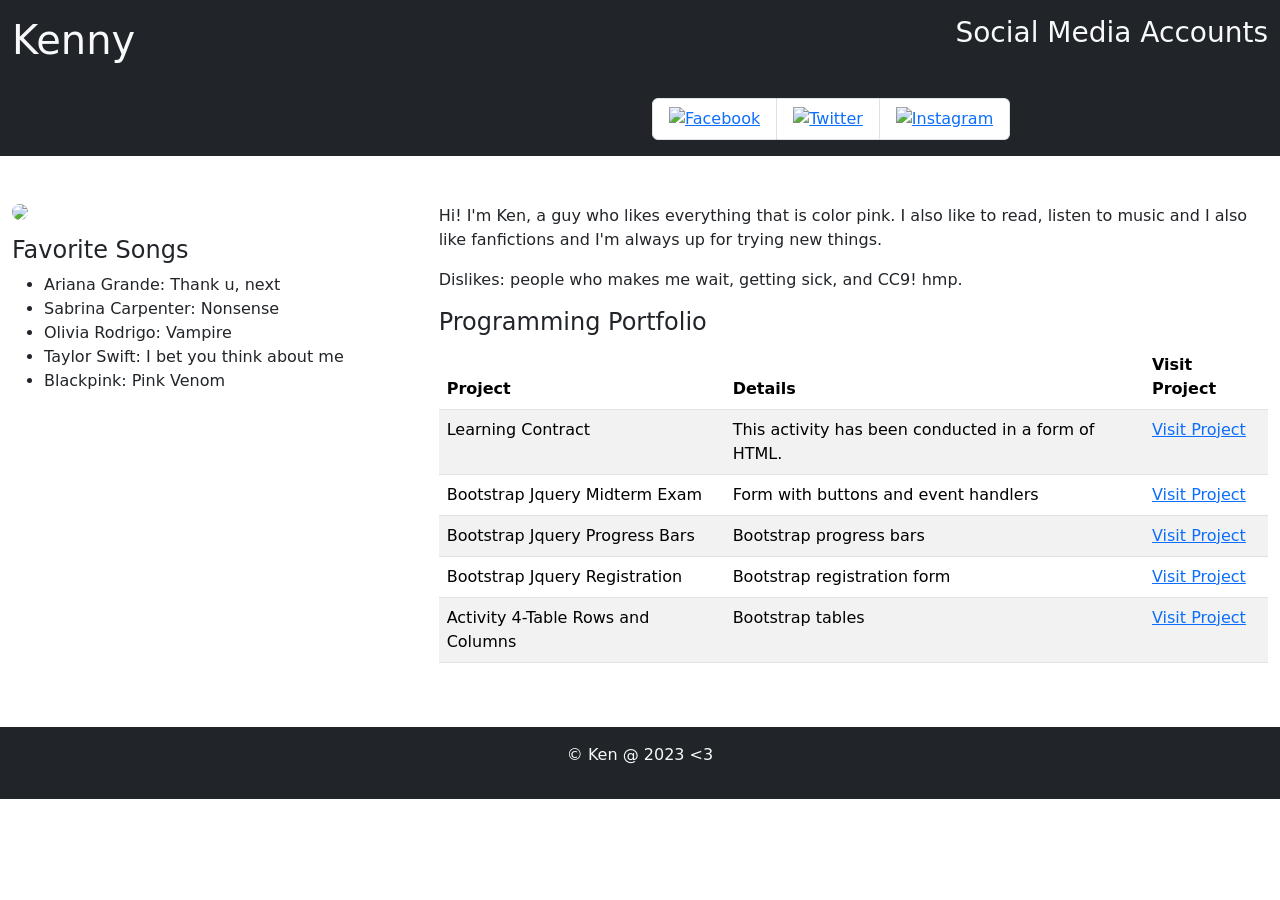
==== index.html @ 67c7f257 "index.html" ====
<!DOCTYPE html>
<html lang="en">
<head>
 <meta charset="UTF-8">
 <meta name="viewport" content="width=device-width, initial-scale=1.0">
 <title>KenDuhL's Website</title>
 <link rel="stylesheet" href="styles/style.css">
 <link href="https://cdn.jsdelivr.net/npm/bootstrap@5.1.3/dist/css/bootstrap.min.css" rel="stylesheet" integrity="sha384-1BmE4kWBq78iYhFldvKuhfTAU6auU8tT94WrHftjDbrCEXSU1oBoqyl2QvZ6jIW3" crossorigin="anonymous">
 <style>
 body {
 background-image: url('https://i.pinimg.com/originals/70/e8/f9/70e8f9e15fc448eb26779cce9c5ef427.gif');
 background-repeat: no-repeat;
 background-size: cover;
 }

 </style>
</head>
<body>
 <div class="container-fluid">
 <header class="row bg-dark text-light py-3">
 <div class="col-md-6">
   <h1 class="setsuku">Kenny</h1> 
 </div>
 <div class="col-md-6 text-md-end">
  <h3>Social Media Accounts</h3>
   <section class="mt-5">
    <ul class="list-group list-group-horizontal">
      <li class="list-group-item">
        <a href="https://www.facebook.com/JustJoshua18.04/" target="_blank" class="social-icon">
          <img src="https://www.facebook.com/favicon.ico" alt="Facebook" width="32" height="32">
        </a>
       </li>
       <li class="list-group-item">
        <a href="https://twitter.com/KamenKenba" target="_blank" class="social-icon">
          <img src="https://twitter.com/favicon.ico" alt="Twitter" width="32" height="32">
        </a>
       </li>
       <li class="list-group-item">
        <a href="https://www.instagram.com/just_joshua19/" target="_blank" class="social-icon">
          <img src="https://www.instagram.com/favicon.ico" alt="Instagram" width="32" height="32">
        </a>
       </li>       
 </div>
 </header>
 <main class="row py-5 mainContent">
  <div class="col-md-4">
      <img src="https://www.rouge18.com/wp-content/uploads/2013/03/tumblr_mj4h2gUtac1r79nqko1_5001.jpg"  class="queenRegina img-fluid rounded-circle mb-3">
    <h4>Favorite Songs</h4>
    <ul>
      <li class="abc">Ariana Grande: Thank u, next</li>
      <li class="abc">Sabrina Carpenter: Nonsense</li>
      <li class="abc">Olivia Rodrigo: Vampire</li>
      <li class="abc">Taylor Swift: I bet you think about me</li>
      <li class="abc">Blackpink: Pink Venom</li>
    </ul>
  </div>
  <div class="col-md-8">
    <p>Hi! I'm Ken, a guy who likes everything that is color pink. I also like to read, listen to music and  I also like fanfictions and I'm always up for trying new things.</p>
    <p>Dislikes: people who makes me wait, getting sick, and CC9! hmp.</p>
    <h4>Programming Portfolio</h4>
    <div class="table-responsive">
      <table class="table table-striped">
        <thead>
          <tr>
            <th>Project</th>
            <th>Details</th>
            <th>Visit Project</th>
          </tr>
        </thead>
        <tbody>
          <tr>
            <td>Learning Contract</td>
            <td>This activity has been conducted in a form of HTML.</td>
            <td><a href="http://127.0.0.1:5500/Files/index.html" class="zz">Visit Project</a></td>
          </tr>
          <tr>
            <td>Bootstrap Jquery Midterm Exam</td>
            <td>Form with buttons and event handlers</td>
            <td><a href="file:///C:/Users/Kenneth%20Joshua%20Ramos/Documents/Final-Project/Files/midterm%20exam.html" class="zz">Visit Project</a></td>
          </tr>
          <tr>
            <td>Bootstrap Jquery Progress Bars</td>
            <td>Bootstrap progress bars</td>
            <td><a href="https://moetheprogrammer.github.io/bootstrap-jquery-progress-bars/" class="zz">Visit Project</a></td>
          </tr>
          <tr>
            <td>Bootstrap Jquery Registration</td>
            <td>Bootstrap registration form</td>
            <td><a href="file:///C:/Users/Kenneth%20Joshua%20Ramos/Documents/Final-Project/Files/Bootstrap-JQuery-1.html" class="zz">Visit Project</a></td>
          </tr>
          <tr>
            <td>Activity 4-Table Rows and Columns</td>
            <td>Bootstrap tables</td>
            <td><a href="https://moetheprogrammer.github.io/activity-4-table-rows-and-columns/" class="zz">Visit Project</a></td>
          </tr>
        </tbody>
      </table>
    </div>
  </div>
 </main>
 <footer class="row bg-dark text-light py-3">
    <div class="col-md-12 text-center">
      <p>&copy; Ken @ 2023 <3</p>
    </div>
   </footer>
    </div>
    <script src="https://cdn.jsdelivr.net/npm/bootstrap@5.1.3/dist/js/bootstrap.bundle.min.js" integrity="sha384-ka7Sk0Gln4gmtz2MlQnikT1wXgYsOg+OMhuP+IlRH9sENBO0LRn5q+8nbTov4+1p" crossorigin="anonymous"></script>
   </body>
   </html>
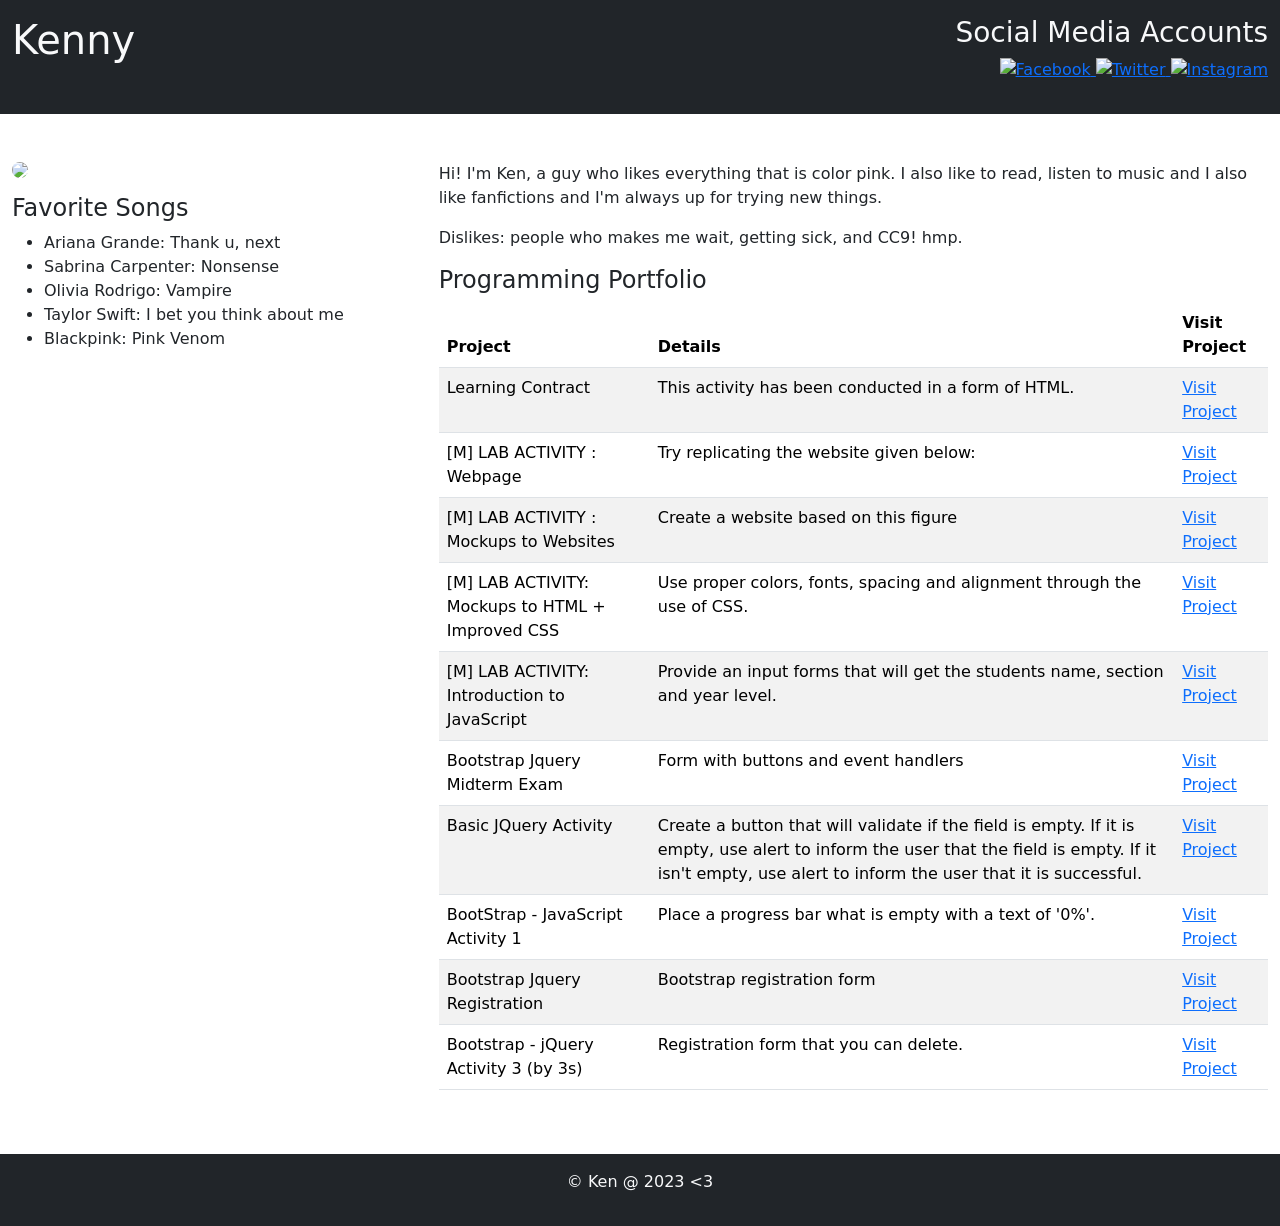
==== commit 5f6cadf0: "Add files via upload" ====
--- a/index.html
+++ b/index.html
@@ -22,30 +22,28 @@
    <h1 class="setsuku">Kenny</h1> 
  </div>
  <div class="col-md-6 text-md-end">
-  <h3>Social Media Accounts</h3>
-   <section class="mt-5">
-    <ul class="list-group list-group-horizontal">
-      <li class="list-group-item">
-        <a href="https://www.facebook.com/JustJoshua18.04/" target="_blank" class="social-icon">
-          <img src="https://www.facebook.com/favicon.ico" alt="Facebook" width="32" height="32">
-        </a>
-       </li>
-       <li class="list-group-item">
-        <a href="https://twitter.com/KamenKenba" target="_blank" class="social-icon">
-          <img src="https://twitter.com/favicon.ico" alt="Twitter" width="32" height="32">
-        </a>
-       </li>
-       <li class="list-group-item">
-        <a href="https://www.instagram.com/just_joshua19/" target="_blank" class="social-icon">
-          <img src="https://www.instagram.com/favicon.ico" alt="Instagram" width="32" height="32">
-        </a>
-       </li>       
+  <header>
+    <h3>Social Media Accounts</h3>
+    <div class="social-icons">
+        <ul>
+            <a href="https://www.facebook.com/JustJoshua18.04/" target="_blank">
+                <img src="https://www.facebook.com/favicon.ico" alt="Facebook" width="32" height="32">
+            </a>
+            <a href="https://twitter.com/KamenKenba" target="_blank">
+                <img src="https://twitter.com/favicon.ico" alt="Twitter" width="32" height="32">
+            </a>
+            <a href="https://www.instagram.com/just_joshua19/" target="_blank">
+                <img src="https://www.instagram.com/favicon.ico" alt="Instagram" width="32" height="32">
+            </a>
+        </ul>
+    </div>
+  </header>     
  </div>
  </header>
  <main class="row py-5 mainContent">
   <div class="col-md-4">
       <img src="https://www.rouge18.com/wp-content/uploads/2013/03/tumblr_mj4h2gUtac1r79nqko1_5001.jpg"  class="queenRegina img-fluid rounded-circle mb-3">
-    <h4>Favorite Songs</h4>
+    <h4>Favorite Songs</h4> 
     <ul>
       <li class="abc">Ariana Grande: Thank u, next</li>
       <li class="abc">Sabrina Carpenter: Nonsense</li>
@@ -69,29 +67,54 @@
         </thead>
         <tbody>
           <tr>
-            <td>Learning Contract</td>
+            <td class="proj">Learning Contract</td>
             <td>This activity has been conducted in a form of HTML.</td>
-            <td><a href="http://127.0.0.1:5500/Files/index.html" class="zz">Visit Project</a></td>
+            <td><a href="http://127.0.0.1:5500/Files/Learning%20Contract.html" class="zz">Visit Project</a></td>
           </tr>
           <tr>
-            <td>Bootstrap Jquery Midterm Exam</td>
-            <td>Form with buttons and event handlers</td>
-            <td><a href="file:///C:/Users/Kenneth%20Joshua%20Ramos/Documents/Final-Project/Files/midterm%20exam.html" class="zz">Visit Project</a></td>
+            <td class="proj">[M] LAB ACTIVITY : Webpage</td>
+            <td>Try replicating the website given below:</td>
+            <td><a href="http://127.0.0.1:5500/Files/RamosKennethJoshua_LabAct1.html" class="zz">Visit Project</a></td>
           </tr>
           <tr>
-            <td>Bootstrap Jquery Progress Bars</td>
-            <td>Bootstrap progress bars</td>
-            <td><a href="https://moetheprogrammer.github.io/bootstrap-jquery-progress-bars/" class="zz">Visit Project</a></td>
+            <td class="proj">[M] LAB ACTIVITY : Mockups to Websites</td>
+            <td>Create a website based on this figure</td>
+            <td><a href="http://127.0.0.1:5500/Files/LAB%20ACTIVITY%20%20Mockups%20to%20Websites.html" class="zz">Visit Project</a></td>
           </tr>
           <tr>
-            <td>Bootstrap Jquery Registration</td>
-            <td>Bootstrap registration form</td>
-            <td><a href="file:///C:/Users/Kenneth%20Joshua%20Ramos/Documents/Final-Project/Files/Bootstrap-JQuery-1.html" class="zz">Visit Project</a></td>
+            <td class="proj">[M] LAB ACTIVITY: Mockups to HTML + Improved CSS</td>
+            <td>Use proper colors, fonts, spacing and alignment through the use of CSS.</td>
+            <td><a href="http://127.0.0.1:5500/Files/Homepage.html" class="zz">Visit Project</a></td>
           </tr>
           <tr>
-            <td>Activity 4-Table Rows and Columns</td>
-            <td>Bootstrap tables</td>
-            <td><a href="https://moetheprogrammer.github.io/activity-4-table-rows-and-columns/" class="zz">Visit Project</a></td>
+            <td class="proj">[M] LAB ACTIVITY: Introduction to JavaScript</td>
+            <td>Provide an input forms that will get the students name, section and year level.</td>
+            <td><a href="http://127.0.0.1:5500/Files/Nieva_Ramos%20LAB%20ACTIVITY.html" class="zz">Visit Project</a></td>
+          </tr>
+          <tr>
+            <td class="proj">Bootstrap Jquery Midterm Exam</td>
+            <td>Form with buttons and event handlers</td>
+            <td><a href="http://127.0.0.1:5500/Files/midterm%20exam.html" class="zz">Visit Project</a></td>
+          </tr>
+          <tr>
+            <td class="proj">Basic JQuery Activity</td>
+            <td>Create a button that will validate if the field is empty. If it is empty, use alert to inform the user that the field is empty. If it isn't empty, use alert to inform the user that it is successful.</td>
+            <td><a href="http://127.0.0.1:5500/Files/Ramos%20Kenneth%20Joshua%20_JqueryActNo.html" class="zz">Visit Project</a></td>
+          </tr>
+          <tr>
+            <td class="proj">BootStrap - JavaScript Activity 1</td>
+            <td>Place a progress bar what is empty with a text of '0%'.</td>
+            <td><a href="http://127.0.0.1:5500/Files/LabAct.html" class="zz">Visit Project</a></td>
+          </tr>
+          <tr>
+            <td class="proj">Bootstrap Jquery Registration</td>
+            <td>Bootstrap registration form</td>
+            <td><a href="http://127.0.0.1:5500/Files/Bootstrap-JQuery-1.html" class="zz">Visit Project</a></td>
+          </tr>
+          <tr>
+            <td class="proj">Bootstrap - jQuery Activity 3 (by 3s)</td>
+            <td>Registration form that you can delete.</td>
+            <td><a href="http://127.0.0.1:5500/Files/Bootstrap-jQuery-Activity-3.html" class="zz">Visit Project</a></td>
           </tr>
         </tbody>
       </table>
@@ -106,4 +129,4 @@
     </div>
     <script src="https://cdn.jsdelivr.net/npm/bootstrap@5.1.3/dist/js/bootstrap.bundle.min.js" integrity="sha384-ka7Sk0Gln4gmtz2MlQnikT1wXgYsOg+OMhuP+IlRH9sENBO0LRn5q+8nbTov4+1p" crossorigin="anonymous"></script>
    </body>
-   </html>
+   </html>
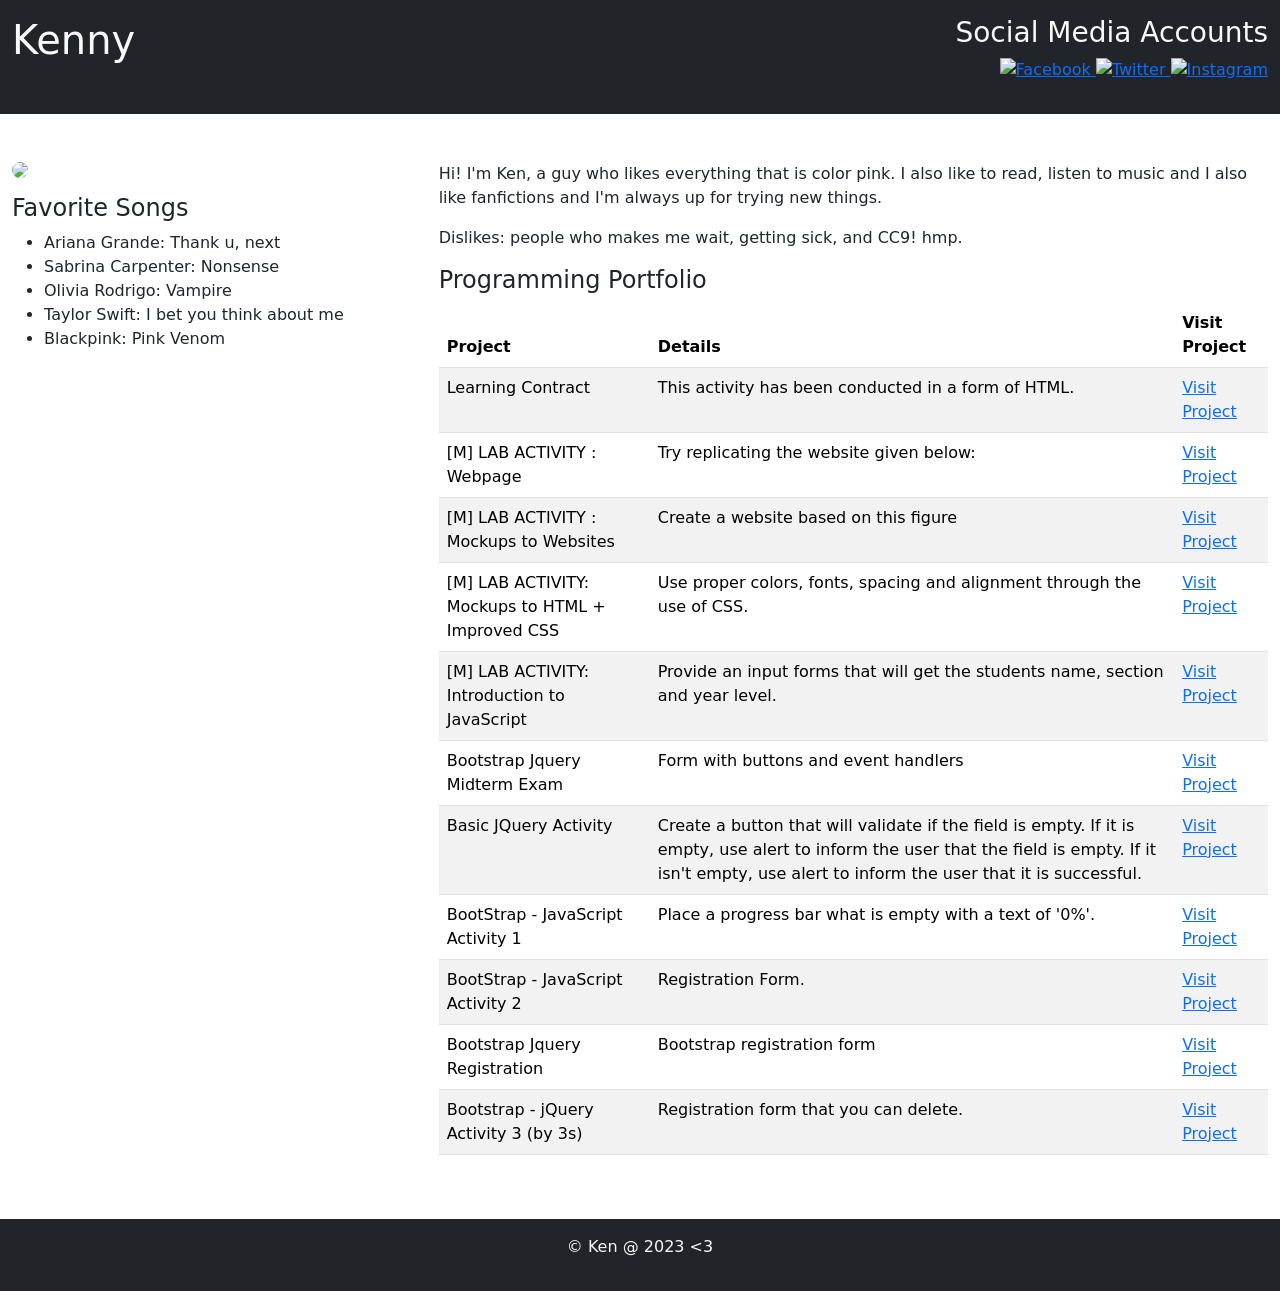
==== commit 659c0f61: "Add files via upload" ====
--- a/index.html
+++ b/index.html
@@ -107,6 +107,11 @@
             <td><a href="http://127.0.0.1:5500/Files/LabAct.html" class="zz">Visit Project</a></td>
           </tr>
           <tr>
+            <td class="proj">BootStrap - JavaScript Activity 2</td>
+            <td>Registration Form.</td>
+            <td><a href="http://127.0.0.1:5500/Files/Bootstrap-JQuery%20(1).html" class="zz">Visit Project</a></td>
+          </tr>
+          <tr>
             <td class="proj">Bootstrap Jquery Registration</td>
             <td>Bootstrap registration form</td>
             <td><a href="http://127.0.0.1:5500/Files/Bootstrap-JQuery-1.html" class="zz">Visit Project</a></td>
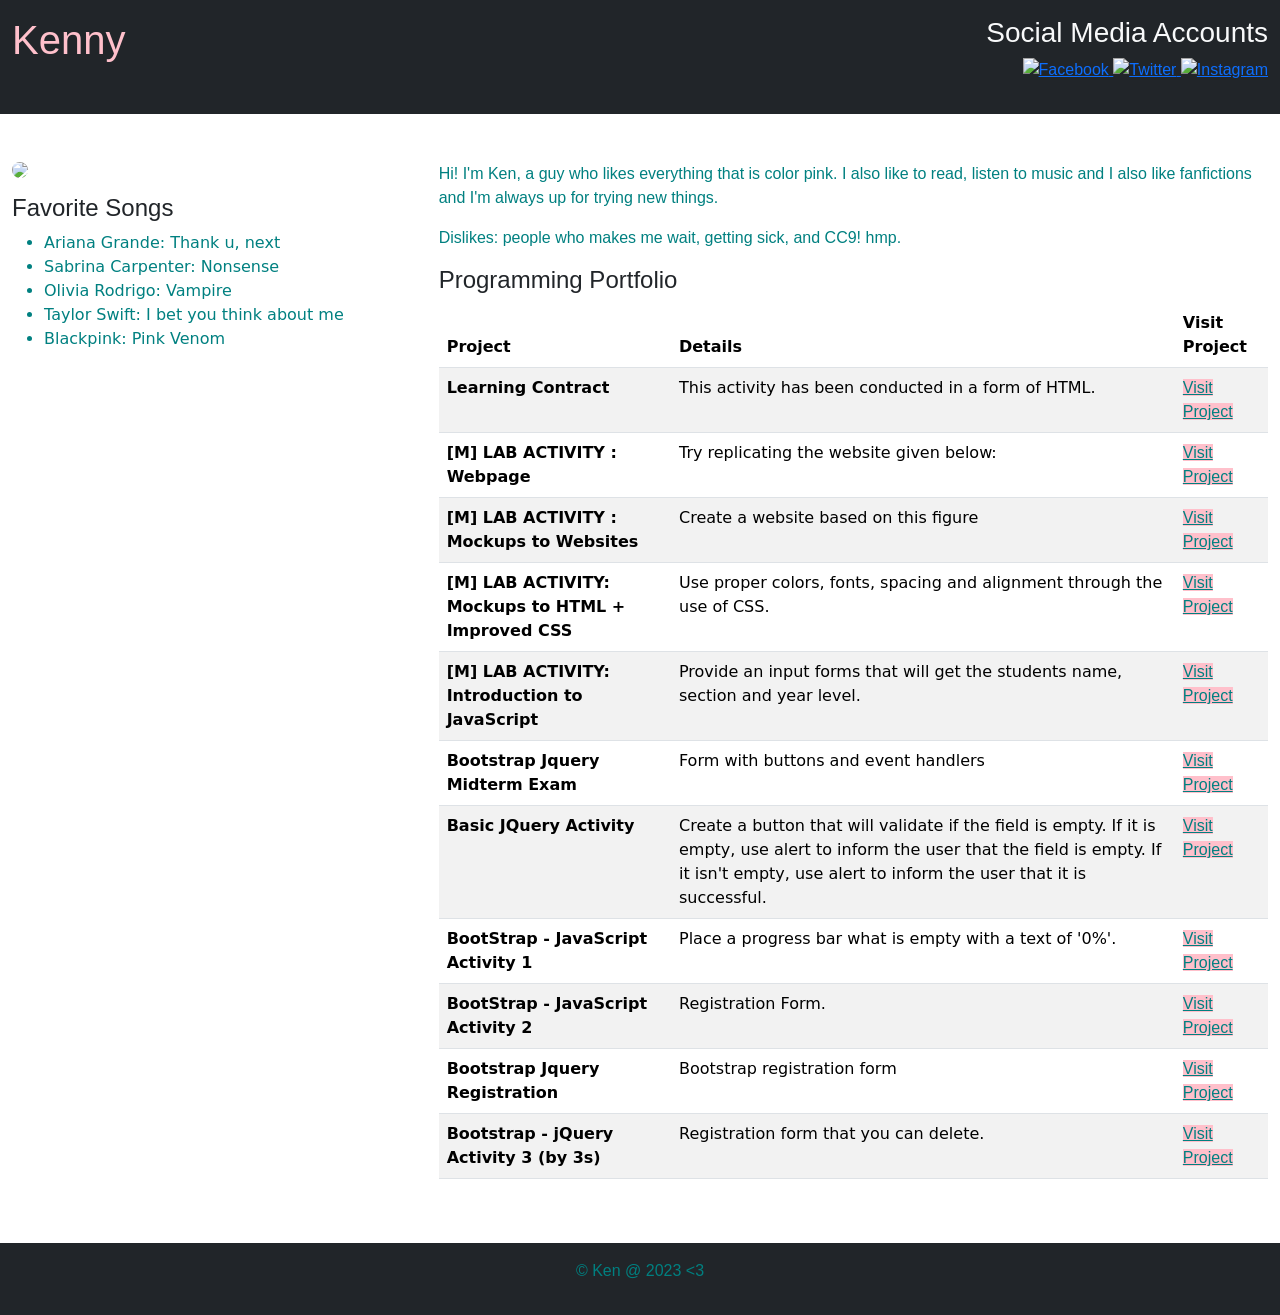
==== commit 2775af8a: "index.html" ====
--- a/index.html
+++ b/index.html
@@ -4,7 +4,7 @@
  <meta charset="UTF-8">
  <meta name="viewport" content="width=device-width, initial-scale=1.0">
  <title>KenDuhL's Website</title>
- <link rel="stylesheet" href="styles/style.css">
+ <link rel="stylesheet" href="style.css">
  <link href="https://cdn.jsdelivr.net/npm/bootstrap@5.1.3/dist/css/bootstrap.min.css" rel="stylesheet" integrity="sha384-1BmE4kWBq78iYhFldvKuhfTAU6auU8tT94WrHftjDbrCEXSU1oBoqyl2QvZ6jIW3" crossorigin="anonymous">
  <style>
  body {
@@ -134,4 +134,4 @@
     </div>
     <script src="https://cdn.jsdelivr.net/npm/bootstrap@5.1.3/dist/js/bootstrap.bundle.min.js" integrity="sha384-ka7Sk0Gln4gmtz2MlQnikT1wXgYsOg+OMhuP+IlRH9sENBO0LRn5q+8nbTov4+1p" crossorigin="anonymous"></script>
    </body>
-   </html>+   </html>
--- a/style.css
+++ b/style.css
@@ -0,0 +1,37 @@
+body, h1, h2, h3, h4, h5, h6, a, p {
+    font-family: 'Helvetica'; 
+    color: teal; 
+    margin: 0;
+    padding: 0;
+    font-size: medium;
+   }
+  
+.zz {
+    background-color: pink; 
+    color: teal;
+   }
+
+.abc{
+    color: teal;
+    font: 'Helvetica';
+   }
+
+.setsuku{
+  color: pink;
+}
+
+.queenRegina{
+  margin: auto;
+}
+
+.social-icon img {
+  transition: all 0.3s ease;
+ }
+ 
+ .social-icon:hover img {
+  transform: scale(1.2);
+ }
+ 
+ .proj{
+  font-weight: bold;
+ }
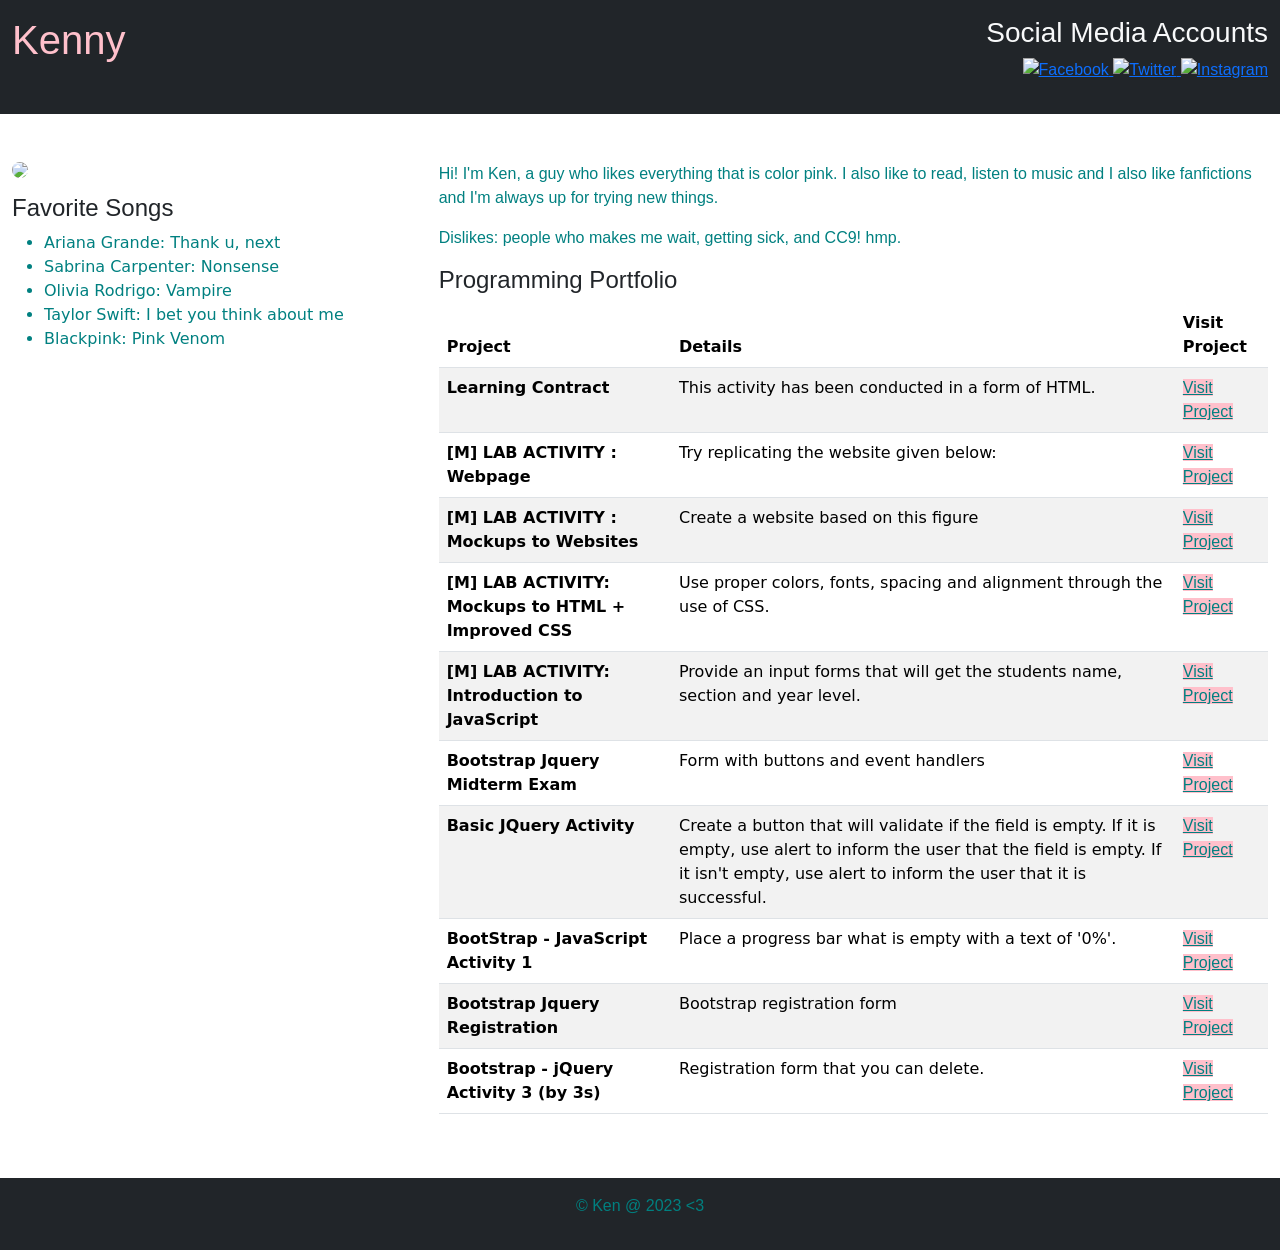
==== commit e7861ffa: "index.html" ====
--- a/index.html
+++ b/index.html
@@ -106,12 +106,6 @@
             <td>Place a progress bar what is empty with a text of '0%'.</td>
             <td><a href="http://127.0.0.1:5500/Files/LabAct.html" class="zz">Visit Project</a></td>
           </tr>
-          <tr>
-            <td class="proj">BootStrap - JavaScript Activity 2</td>
-            <td>Registration Form.</td>
-            <td><a href="http://127.0.0.1:5500/Files/Bootstrap-JQuery%20(1).html" class="zz">Visit Project</a></td>
-          </tr>
-          <tr>
             <td class="proj">Bootstrap Jquery Registration</td>
             <td>Bootstrap registration form</td>
             <td><a href="http://127.0.0.1:5500/Files/Bootstrap-JQuery-1.html" class="zz">Visit Project</a></td>
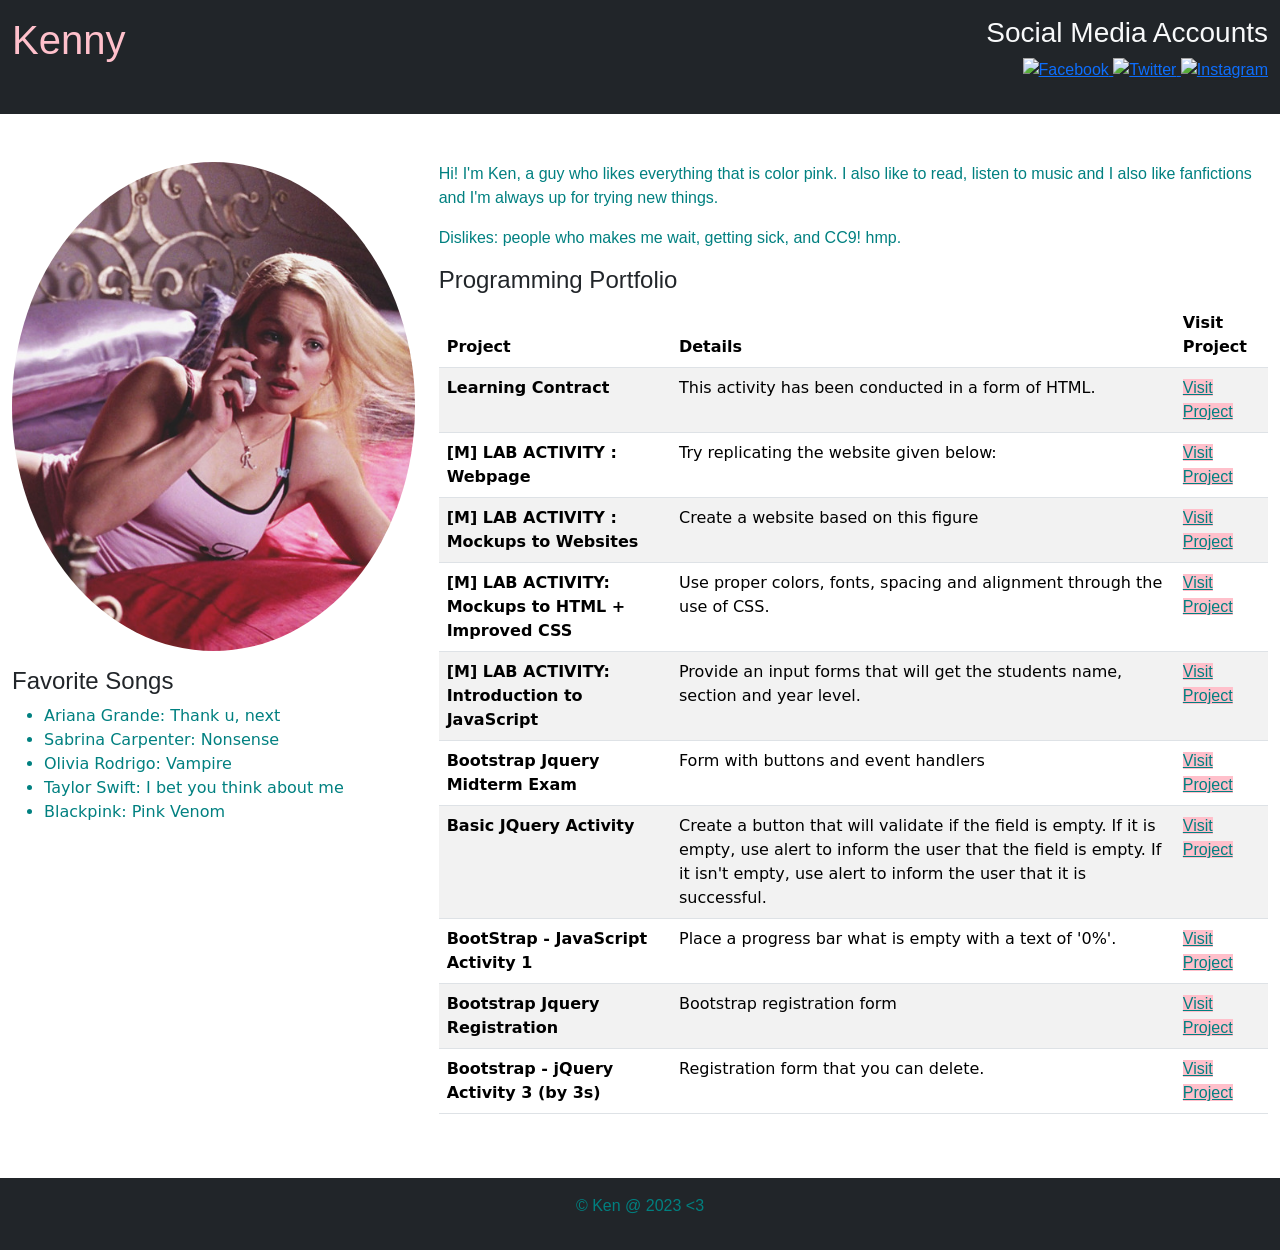
==== commit 86c17cff: "Update index.html" ====
--- a/index.html
+++ b/index.html
@@ -42,7 +42,7 @@
  </header>
  <main class="row py-5 mainContent">
   <div class="col-md-4">
-      <img src="https://www.rouge18.com/wp-content/uploads/2013/03/tumblr_mj4h2gUtac1r79nqko1_5001.jpg"  class="queenRegina img-fluid rounded-circle mb-3">
+      <img src="tumblr_mj4h2gUtac1r79nqko1_5001.jpg"  class="queenRegina img-fluid rounded-circle mb-3">
     <h4>Favorite Songs</h4> 
     <ul>
       <li class="abc">Ariana Grande: Thank u, next</li>
@@ -69,51 +69,51 @@
           <tr>
             <td class="proj">Learning Contract</td>
             <td>This activity has been conducted in a form of HTML.</td>
-            <td><a href="http://127.0.0.1:5500/Files/Learning%20Contract.html" class="zz">Visit Project</a></td>
+            <td><a href="Learning Contract.html" class="zz">Visit Project</a></td>
           </tr>
           <tr>
             <td class="proj">[M] LAB ACTIVITY : Webpage</td>
             <td>Try replicating the website given below:</td>
-            <td><a href="http://127.0.0.1:5500/Files/RamosKennethJoshua_LabAct1.html" class="zz">Visit Project</a></td>
+            <td><a href="RamosKennethJoshua_LabAct1.html" class="zz">Visit Project</a></td>
           </tr>
           <tr>
             <td class="proj">[M] LAB ACTIVITY : Mockups to Websites</td>
             <td>Create a website based on this figure</td>
-            <td><a href="http://127.0.0.1:5500/Files/LAB%20ACTIVITY%20%20Mockups%20to%20Websites.html" class="zz">Visit Project</a></td>
+            <td><a href="LAB ACTIVITY Mockups to Websites.html" class="zz">Visit Project</a></td>
           </tr>
           <tr>
             <td class="proj">[M] LAB ACTIVITY: Mockups to HTML + Improved CSS</td>
             <td>Use proper colors, fonts, spacing and alignment through the use of CSS.</td>
-            <td><a href="http://127.0.0.1:5500/Files/Homepage.html" class="zz">Visit Project</a></td>
+            <td><a href="Homepage.html" class="zz">Visit Project</a></td>
           </tr>
           <tr>
             <td class="proj">[M] LAB ACTIVITY: Introduction to JavaScript</td>
             <td>Provide an input forms that will get the students name, section and year level.</td>
-            <td><a href="http://127.0.0.1:5500/Files/Nieva_Ramos%20LAB%20ACTIVITY.html" class="zz">Visit Project</a></td>
+            <td><a href="Nieva_Ramos LAB ACTIVITY.html" class="zz">Visit Project</a></td>
           </tr>
           <tr>
             <td class="proj">Bootstrap Jquery Midterm Exam</td>
             <td>Form with buttons and event handlers</td>
-            <td><a href="http://127.0.0.1:5500/Files/midterm%20exam.html" class="zz">Visit Project</a></td>
+            <td><a href="midterm exam.html" class="zz">Visit Project</a></td>
           </tr>
           <tr>
             <td class="proj">Basic JQuery Activity</td>
             <td>Create a button that will validate if the field is empty. If it is empty, use alert to inform the user that the field is empty. If it isn't empty, use alert to inform the user that it is successful.</td>
-            <td><a href="http://127.0.0.1:5500/Files/Ramos%20Kenneth%20Joshua%20_JqueryActNo.html" class="zz">Visit Project</a></td>
+            <td><a href="Ramos Kenneth Joshua _JqueryActNo.html" class="zz">Visit Project</a></td>
           </tr>
           <tr>
             <td class="proj">BootStrap - JavaScript Activity 1</td>
             <td>Place a progress bar what is empty with a text of '0%'.</td>
-            <td><a href="http://127.0.0.1:5500/Files/LabAct.html" class="zz">Visit Project</a></td>
+            <td><a href="LabAct.html" class="zz">Visit Project</a></td>
           </tr>
             <td class="proj">Bootstrap Jquery Registration</td>
             <td>Bootstrap registration form</td>
-            <td><a href="http://127.0.0.1:5500/Files/Bootstrap-JQuery-1.html" class="zz">Visit Project</a></td>
+            <td><a href="Bootstrap-JQuery-1.html" class="zz">Visit Project</a></td>
           </tr>
           <tr>
             <td class="proj">Bootstrap - jQuery Activity 3 (by 3s)</td>
             <td>Registration form that you can delete.</td>
-            <td><a href="http://127.0.0.1:5500/Files/Bootstrap-jQuery-Activity-3.html" class="zz">Visit Project</a></td>
+            <td><a href="Bootstrap-jQuery-Activity-3.html" class="zz">Visit Project</a></td>
           </tr>
         </tbody>
       </table>
